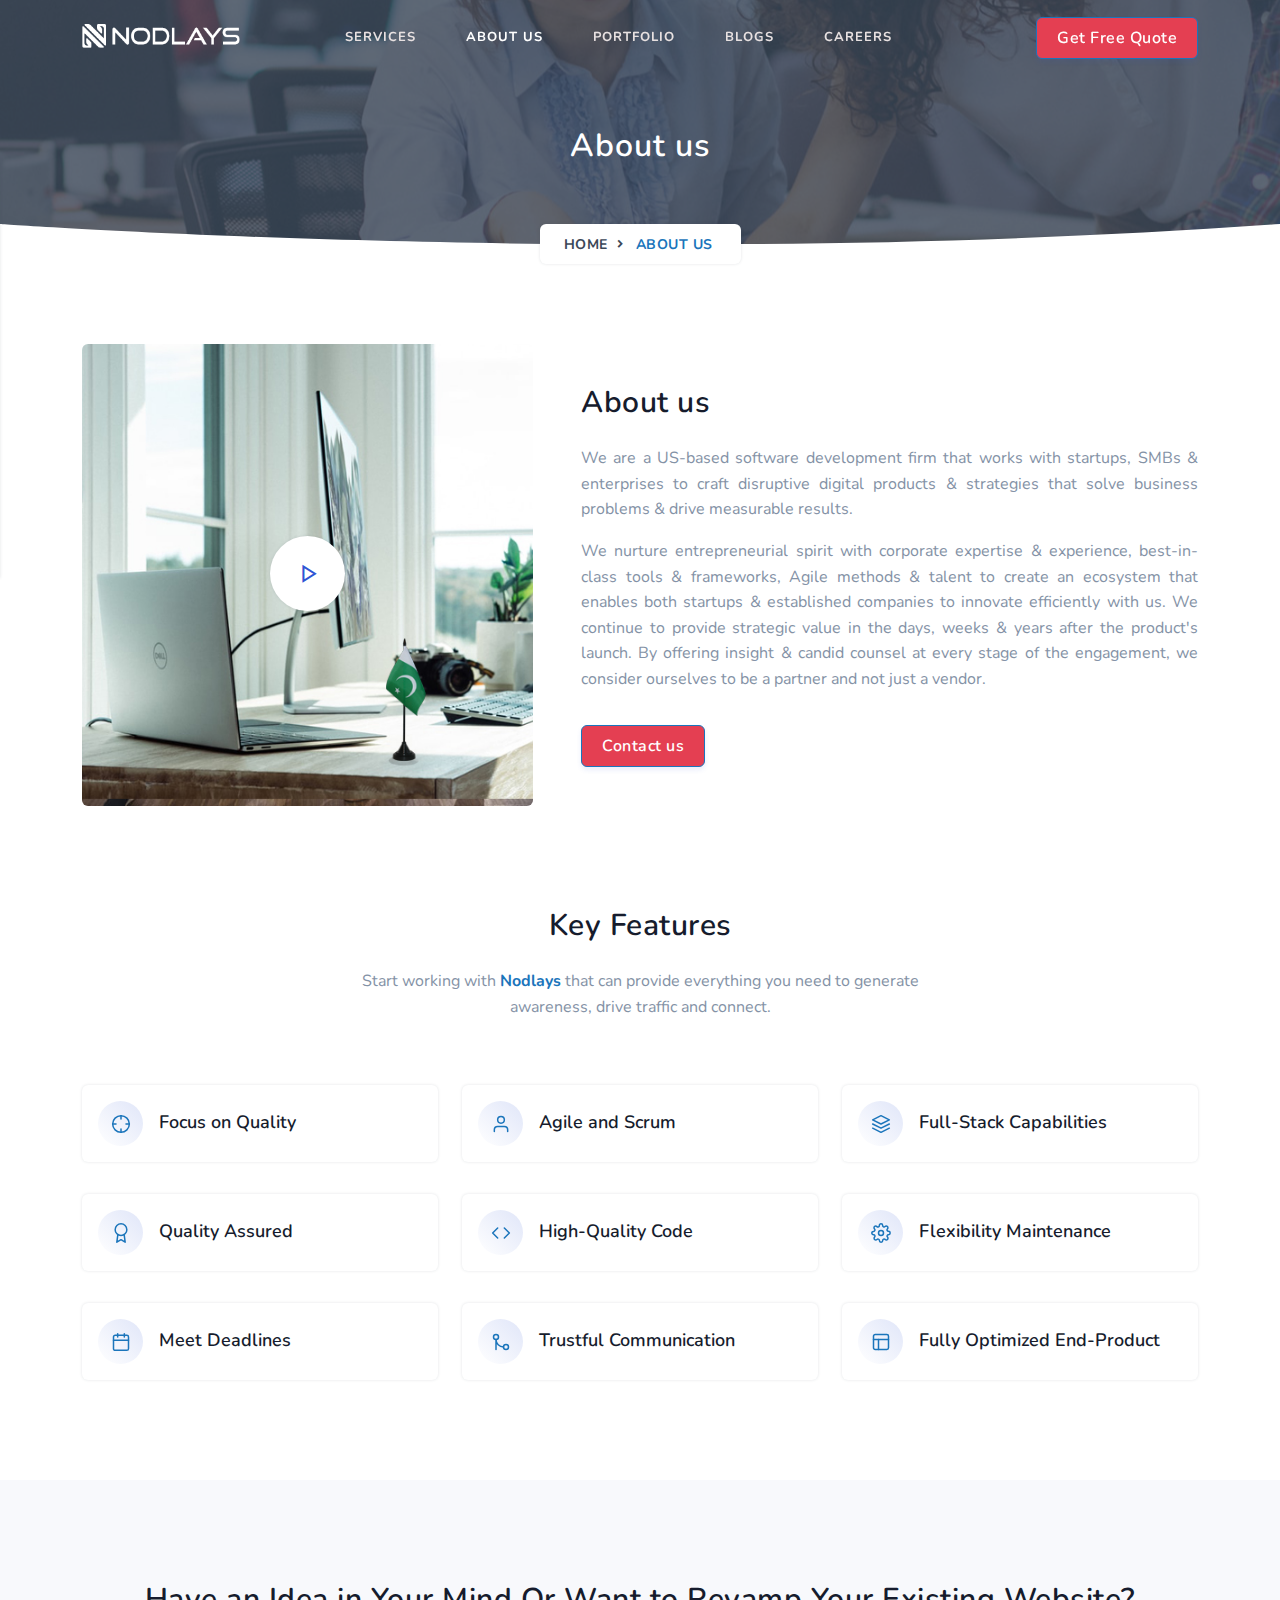
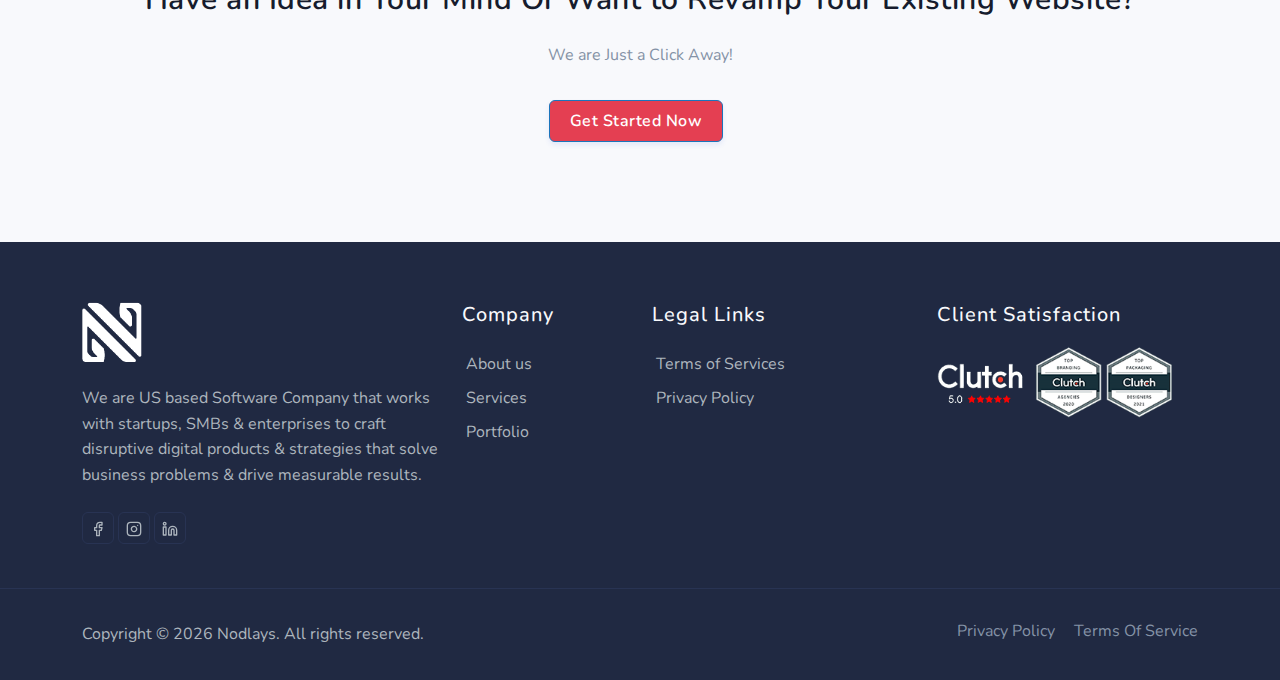
==== About.html @ c0940d89 "devwiz 2.0" ====
<!DOCTYPE html>
<html lang="en">


<!-- Mirrored from nodlays.com/About by HTTrack Website Copier/3.x [XR&CO'2014], Sun, 26 Nov 2023 06:14:41 GMT -->
<!-- Added by HTTrack --><meta http-equiv="content-type" content="text/html;charset=utf-8" /><!-- /Added by HTTrack -->
<head>
    <meta charset="utf-8" />
    <title>Company - Nodlays</title>
    <meta name="viewport" content="width=device-width, initial-scale=1.0">
    <meta name="author" content="Nodlays" />
    <meta name="email" content="info@nodlays.com" />
    <meta name="website" content="www.nodlays.com" />
    <meta name="Version" content="v3.8.0" />
    
    <meta name="description" content="We are a UK based software development firm that works with startups, SMBs & enterprises to craft disruptive digital products & strategies that solve business problems & drive measurable results." />
    <meta name="keywords" content="UK software company, custom development, top 10 software companies in london, top software companies in world, london software companies, nodlays uk company, enterprise software companies"/>

    <!-- LottieFiles Script -->
    <script src="../unpkg.com/%40lottiefiles/lottie-player%402.0.2/dist/lottie-player.js"></script>
    <script src="../cdnjs.cloudflare.com/ajax/libs/lottie-web/5.9.1/lottie.min.js"></script>


    <!-- Recaptcha -->
    

    <!-- favicon -->
    <link rel="shortcut icon" href="Content/Assets/images/favicon.png">
    <!-- Bootstrap -->
    <link href="Content/Assets/css/bootstrap.min.css" rel="stylesheet" type="text/css" />
    <!-- tobii css -->
    <link href="Content/Assets/css/tobii.min.css" rel="stylesheet" type="text/css" />
    <!-- Icons -->
    <link href="Content/Assets/css/materialdesignicons.min.css" rel="stylesheet" type="text/css" />
    <link rel="stylesheet" href="../pro.fontawesome.com/releases/v5.10.0/css/all.css" integrity="sha384-AYmEC3Yw5cVb3ZcuHtOA93w35dYTsvhLPVnYs9eStHfGJvOvKxVfELGroGkvsg+p" crossorigin="anonymous" />
    <link rel="stylesheet" href="../unicons.iconscout.com/release/v3.0.6/css/line.css">
    <!-- Slider -->
    <link rel="stylesheet" href="Content/Assets/css/tiny-slider.css" />
    <!-- Main Css -->
    <link href="Content/Assets/css/style.css" rel="stylesheet" type="text/css" id="theme-opt" />
    <link href="Content/Assets/css/colors/default.css" rel="stylesheet" id="color-opt">


</head>


<body>

    <input type="hidden" id="viewbagMessage">
    <input type="hidden" id="viewbagColor">

    <!-- Loader -->
    <!-- <div id="preloader">
        <div id="status">
            <div class="spinner">
                <div class="double-bounce1"></div>
                <div class="double-bounce2"></div>
            </div>
        </div>
    </div> -->
    <!-- Loader -->
    <!-- Navbar Start -->
    <header id="topnav" class="defaultscroll sticky">
        <style>
            #topnav .navigation-menu.nav-light > li > a {
                color: #e8e1e1;
            }

            @media (max-width: 768px) {
                #topnav .navigation-menu.nav-light > li > a {
                    color: #000000;
                }
            }

            .bg-overlay {
                background-color: #3c4858d1;
            }
        </style>
        <div class="container">
            <!-- Logo container-->
            <a class="logo" href="index.html">
                <span class="logo-light-mode">
                    <img src="Content/Assets/images/logo-dark.png" class="l-dark" height="24" alt="">
                    <img src="Content/Assets/images/logo-light.png" class="l-light" height="24" alt="">
                </span>
                <img src="Content/Assets/images/logo-light.png" height="24" class="logo-dark-mode" alt="">
            </a>

            <div class="menu-extras">
                <div class="menu-item">
                    <!-- Mobile menu toggle-->
                    <a class="navbar-toggle" id="isToggle" onclick="toggleMenu()">
                        <div class="lines">
                            <span></span>
                            <span></span>
                            <span></span>
                        </div>
                    </a>
                    <!-- End mobile menu toggle-->
                </div>
            </div>

            <!--Login button Start-->
            <ul class="buy-button list-inline mb-0">
                <li class="list-inline-item mb-0">
                    <div class="dropdown  contact-btn" style="display:none;">
                        <button type="button" class="btn btn-link text-decoration-none dropdown-toggle p-0 pe-2" data-bs-toggle="dropdown" aria-haspopup="true" aria-expanded="false">
                            <i class="uil uil-search text-muted"></i>
                        </button>
                        <div class="dropdown-menu dd-menu dropdown-menu-end bg-white shadow rounded border-0 mt-3 py-0" style="width: 300px;">
                            <form>
                                <input type="text" id="text" name="name" class="form-control border bg-white" placeholder="Search...">
                            </form>
                        </div>
                    </div>
                </li>

                <li class="list-inline-item mb-0">
                    <a href="Contact.html" data-bs-toggle="offcanvas" data-bs-target="#offcanvasRight" aria-controls="offcanvasRight">
                        <button class="btn btn-primary border-light contact-btn" type="submit">Get Free Quote</button>
                    </a>
                </li>

            </ul>
            <style>
                .navigation-menu .nav-link::after {
                    position: absolute;
                    bottom: 20px;
                    left: 0;
                    right: 0;
                    margin: auto;
                    background-color: #e8e1e1;
                    color: transparent;
                    width: 0%;
                    content: '.';
                    height: 3px;
                    transition: all 0.5s;
                }

                .navigation-menu .nav-link:hover::after {
                    width: 100%;
                }
            </style>
            <div id="navigation">
                <!-- Navigation Menu-->
                <ul class="navigation-menu nav-light">
                    
                    <li><a href="Services.html" class="sub-menu-item nav-link">Services</a></li>
                    <li><a href="About.html" class="sub-menu-item nav-link">About us</a></li>
                    <li><a href="Portfolio.html" class="sub-menu-item nav-link">Portfolio</a></li>
                    <li><a href="Blog.html" class="sub-menu-item nav-link">Blogs</a></li>
                    <li><a href="Careers.html" class="sub-menu-item nav-link">Careers</a></li>


                   
                    <li>
                        
                    </li>
                    <!-- <li><a href="contact-us.html" class="sub-menu-item">Contact us</a></li> -->
                </ul><!--end navigation menu-->
            </div><!--end navigation-->
        </div><!--end container-->
    </header><!--end header-->
    <!-- Navbar End -->




    


<!-- Hero Start -->
<section class="bg-half-170 bg-light d-table w-100" style="background: url('Content/Assets/images/2.jpg') center center;">
    <div class="bg-overlay"></div>
    <div class="container">
        <div class="row mt-5 justify-content-center">
            <div class="col-lg-12 text-center">
                <div class="pages-heading">
                    <h4 class="title text-white title-dark mb-0"> About us </h4>
                </div>
            </div>  <!--end col-->
        </div><!--end row-->

        <div class="position-breadcrumb">
            <nav aria-label="breadcrumb" class="d-inline-block">
                <ul class="breadcrumb bg-white rounded shadow mb-0 px-4 py-2">
                    <li class="breadcrumb-item"><a href="index.html">Home</a></li>
                    <li class="breadcrumb-item active" aria-current="page">About Us</li>
                </ul>
            </nav>
        </div>
    </div> <!--end container-->
</section><!--end section-->
<!-- Hero End -->
<!-- Shape Start -->
<div class="position-relative">
    <div class="shape overflow-hidden text-white">
        <svg viewBox="0 0 2880 48" fill="none" xmlns="http://www.w3.org/2000/svg">
            <path d="M0 48H1437.5H2880V0H2160C1442.5 52 720 0 720 0H0V48Z" fill="currentColor"></path>
        </svg>
    </div>
</div>
<!--Shape End-->
<!-- About Start -->
<section class="section">
    <div class="container">
        <div class="row align-items-center">
            <div class="col-lg-5 col-md-5 mt-4 pt-2 mt-sm-0 pt-sm-0">
                <div class="position-relative">
                    <img src="Content/Assets/images/company/about.jpg" class="rounded img-fluid mx-auto d-block" alt="">
                    <div class="play-icon">
                        <a href="#!" data-type="youtube" data-id="OBoQzqAefAg" class="play-btn lightbox">
                            <i class="mdi mdi-play text-primary rounded-circle bg-white shadow"></i>
                        </a>
                    </div>
                </div>
            </div><!--end col-->

            <div class="col-lg-7 col-md-7 mt-4 pt-2 mt-sm-0 pt-sm-0">
                <div class="section-title ms-lg-4">
                    <h4 class="title mb-4">About us</h4>
                    <p class="text-muted" style="text-align: justify;">We are a US-based software development firm that works with startups, SMBs & enterprises to craft disruptive digital products & strategies that solve business problems & drive measurable results.</p>
                    <p class="text-muted" style="text-align: justify;">We nurture entrepreneurial spirit with corporate expertise & experience, best-in-class tools & frameworks, Agile methods & talent to create an ecosystem that enables both startups & established companies to innovate efficiently with us. We continue to provide strategic value in the days, weeks & years after the product's launch. By offering insight & candid counsel at every stage of the engagement, we consider ourselves to be a partner and not just a vendor.</p>
                    <a href="Contact.html" class="btn btn-primary mt-3">Contact us <i class="uil uil-angle-right-b"></i></a>
                </div>
            </div><!--end col-->
        </div><!--end row-->
    </div><!--end container-->

    <div class="container mt-100 mt-60">
        <div class="row justify-content-center">
            <div class="col-12 text-center">
                <div class="section-title mb-4 pb-2">
                    <h4 class="title mb-4">Key Features</h4>
                    <p class="text-muted para-desc mx-auto mb-0">Start working with <span class="text-primary fw-bold">Nodlays</span> that can provide everything you need to generate awareness, drive traffic and connect.</p>
                </div>
            </div><!--end col-->
        </div><!--end row-->

        <div class="row">
            <div class="col-lg-4 col-md-6 mt-4 pt-2">
                <div class="d-flex key-feature align-items-center p-3 rounded shadow">
                    <div class="icon text-center rounded-circle me-3">
                        <i data-feather="crosshair" class="fea icon-ex-md text-primary"></i>
                    </div>
                    <div class="flex-1">
                        <h4 class="title mb-0">Focus on Quality</h4>
                    </div>
                </div>
            </div><!--end col-->

            <div class="col-lg-4 col-md-6 mt-4 pt-2">
                <div class="d-flex key-feature align-items-center p-3 rounded shadow">
                    <div class="icon text-center rounded-circle me-3">
                        <i data-feather="user" class="fea icon-ex-md text-primary"></i>
                    </div>
                    <div class="flex-1">
                        <h4 class="title mb-0">Agile and Scrum</h4>
                    </div>
                </div>
            </div><!--end col-->

            <div class="col-lg-4 col-md-6 mt-4 pt-2">
                <div class="d-flex key-feature align-items-center p-3 rounded shadow">
                    <div class="icon text-center rounded-circle me-3">
                        <i data-feather="layers" class="fea icon-ex-md text-primary"></i>
                    </div>
                    <div class="flex-1">
                        <h4 class="title mb-0">Full-Stack Capabilities</h4>
                    </div>
                </div>
            </div><!--end col-->

            <div class="col-lg-4 col-md-6 mt-4 pt-2">
                <div class="d-flex key-feature align-items-center p-3 rounded shadow">
                    <div class="icon text-center rounded-circle me-3">
                        <i data-feather="award" class="fea icon-ex-md text-primary"></i>
                    </div>
                    <div class="flex-1">
                        <h4 class="title mb-0">Quality Assured</h4>
                    </div>
                </div>
            </div><!--end col-->

            <div class="col-lg-4 col-md-6 mt-4 pt-2">
                <div class="d-flex key-feature align-items-center p-3 rounded shadow">
                    <div class="icon text-center rounded-circle me-3">
                        <i data-feather="code" class="fea icon-ex-md text-primary"></i>
                    </div>
                    <div class="flex-1">
                        <h4 class="title mb-0">High-Quality Code</h4>
                    </div>
                </div>
            </div><!--end col-->

            <div class="col-lg-4 col-md-6 mt-4 pt-2">
                <div class="d-flex key-feature align-items-center p-3 rounded shadow">
                    <div class="icon text-center rounded-circle me-3">
                        <i data-feather="settings" class="fea icon-ex-md text-primary"></i>
                    </div>
                    <div class="flex-1">
                        <h4 class="title mb-0">Flexibility Maintenance</h4>
                    </div>
                </div>
            </div><!--end col-->

            <div class="col-lg-4 col-md-6 mt-4 pt-2">
                <div class="d-flex key-feature align-items-center p-3 rounded shadow">
                    <div class="icon text-center rounded-circle me-3">
                        <i data-feather="calendar" class="fea icon-ex-md text-primary"></i>
                    </div>
                    <div class="flex-1">
                        <h4 class="title mb-0">Meet Deadlines</h4>
                    </div>
                </div>
            </div><!--end col-->

            <div class="col-lg-4 col-md-6 mt-4 pt-2">
                <div class="d-flex key-feature align-items-center p-3 rounded shadow">
                    <div class="icon text-center rounded-circle me-3">
                        <i data-feather="git-merge" class="fea icon-ex-md text-primary"></i>
                    </div>
                    <div class="flex-1">
                        <h4 class="title mb-0">Trustful Communication</h4>
                    </div>
                </div>
            </div><!--end col-->

            <div class="col-lg-4 col-md-6 mt-4 pt-2">
                <div class="d-flex key-feature align-items-center p-3 rounded shadow">
                    <div class="icon text-center rounded-circle me-3">
                        <i data-feather="layout" class="fea icon-ex-md text-primary"></i>
                    </div>
                    <div class="flex-1">
                        <h4 class="title mb-0">Fully Optimized End-Product</h4>
                    </div>
                </div>
            </div><!--end col-->

        </div><!--end row-->
    </div><!--end container-->
</section><!--end section-->
<!-- About End -->
<!-- Team Start -->
<section class="section bg-light">
    <!--<div class="container">
        <div class="row">
            <div class="col-12 text-center">
                <div class="section-title mb-4 pb-2">
                    <h4 class="title mb-4">Our Greatest Minds</h4>
                    <p class="text-muted para-desc mx-auto mb-0">Start working with <span class="text-primary fw-bold">Landrick</span> that can provide everything you need to generate awareness, drive traffic, connect.</p>
                </div>
            </div>-->
    <!--end col-->
    <!--</div>--><!--end row-->
    <!--<div class="row">
        <div class="col-lg-3 col-md-6 mt-4 pt-2">
            <div class="card team text-center bg-transparent border-0">
                <div class="card-body p-0">
                    <div class="position-relative">
                        <img src="~/Content/Assets/images/client/01.jpg" class="img-fluid avatar avatar-ex-large rounded-circle" alt="">
                        <ul class="list-unstyled social-icon team-icon mb-0 mt-4">
                            <li class="list-inline-item"><a href="javascript:void(0)" class="rounded"><i data-feather="facebook" class="fea icon-sm fea-social"></i></a></li>
                            <li class="list-inline-item"><a href="javascript:void(0)" class="rounded"><i data-feather="instagram" class="fea icon-sm fea-social"></i></a></li>
                            <li class="list-inline-item"><a href="javascript:void(0)" class="rounded"><i data-feather="twitter" class="fea icon-sm fea-social"></i></a></li>
                            <li class="list-inline-item"><a href="javascript:void(0)" class="rounded"><i data-feather="linkedin" class="fea icon-sm fea-social"></i></a></li>
                        </ul>-->
    <!--end icon-->
    <!--</div>
                <div class="content pt-3 pb-3">
                    <h5 class="mb-0"><a href="javascript:void(0)" class="name text-dark">Ronny Jofra</a></h5>
                    <small class="designation text-muted">C.E.O</small>
                </div>
            </div>
        </div>
    </div>-->
    <!--end col-->
    <!--<div class="col-lg-3 col-md-6 mt-4 pt-2">
        <div class="card team text-center bg-transparent border-0">
            <div class="card-body p-0">
                <div class="position-relative">
                    <img src="~/Content/Assets/images/client/04.jpg" class="img-fluid avatar avatar-ex-large rounded-circle" alt="">
                    <ul class="list-unstyled social-icon team-icon mb-0 mt-4">
                        <li class="list-inline-item"><a href="javascript:void(0)" class="rounded"><i data-feather="facebook" class="fea icon-sm fea-social"></i></a></li>
                        <li class="list-inline-item"><a href="javascript:void(0)" class="rounded"><i data-feather="instagram" class="fea icon-sm fea-social"></i></a></li>
                        <li class="list-inline-item"><a href="javascript:void(0)" class="rounded"><i data-feather="twitter" class="fea icon-sm fea-social"></i></a></li>
                        <li class="list-inline-item"><a href="javascript:void(0)" class="rounded"><i data-feather="linkedin" class="fea icon-sm fea-social"></i></a></li>
                    </ul>-->
    <!--end icon-->
    <!--</div>
                <div class="content pt-3 pb-3">
                    <h5 class="mb-0"><a href="javascript:void(0)" class="name text-dark">Micheal Carlo</a></h5>
                    <small class="designation text-muted">Director</small>
                </div>
            </div>
        </div>
    </div>-->
    <!--end col-->
    <!--<div class="col-lg-3 col-md-6 mt-4 pt-2">
        <div class="card team text-center bg-transparent border-0">
            <div class="card-body p-0">
                <div class="position-relative">
                    <img src="~/Content/Assets/images/client/02.jpg" class="img-fluid avatar avatar-ex-large rounded-circle" alt="">
                    <ul class="list-unstyled social-icon team-icon mb-0 mt-4">
                        <li class="list-inline-item"><a href="javascript:void(0)" class="rounded"><i data-feather="facebook" class="fea icon-sm fea-social"></i></a></li>
                        <li class="list-inline-item"><a href="javascript:void(0)" class="rounded"><i data-feather="instagram" class="fea icon-sm fea-social"></i></a></li>
                        <li class="list-inline-item"><a href="javascript:void(0)" class="rounded"><i data-feather="twitter" class="fea icon-sm fea-social"></i></a></li>
                        <li class="list-inline-item"><a href="javascript:void(0)" class="rounded"><i data-feather="linkedin" class="fea icon-sm fea-social"></i></a></li>
                    </ul>-->
    <!--end icon-->
    <!--</div>
                <div class="content pt-3 pb-3">
                    <h5 class="mb-0"><a href="javascript:void(0)" class="name text-dark">Aliana Rosy</a></h5>
                    <small class="designation text-muted">Manager</small>
                </div>
            </div>
        </div>
    </div>-->
    <!--end col-->
    <!--<div class="col-lg-3 col-md-6 mt-4 pt-2">
        <div class="card team text-center bg-transparent border-0">
            <div class="card-body p-0">
                <div class="position-relative">
                    <img src="~/Content/Assets/images/client/03.jpg" class="img-fluid avatar avatar-ex-large rounded-circle" alt="">
                    <ul class="list-unstyled social-icon team-icon mb-0 mt-4">
                        <li class="list-inline-item"><a href="javascript:void(0)" class="rounded"><i data-feather="facebook" class="fea icon-sm fea-social"></i></a></li>
                        <li class="list-inline-item"><a href="javascript:void(0)" class="rounded"><i data-feather="instagram" class="fea icon-sm fea-social"></i></a></li>
                        <li class="list-inline-item"><a href="javascript:void(0)" class="rounded"><i data-feather="twitter" class="fea icon-sm fea-social"></i></a></li>
                        <li class="list-inline-item"><a href="javascript:void(0)" class="rounded"><i data-feather="linkedin" class="fea icon-sm fea-social"></i></a></li>
                    </ul>-->
    <!--end icon-->
    <!--</div>
                <div class="content pt-3 pb-3">
                    <h5 class="mb-0"><a href="javascript:void(0)" class="name text-dark">Sofia Razaq</a></h5>
                    <small class="designation text-muted">Developer</small>
                </div>
            </div>
        </div>
    </div>-->
    <!--end col-->
    <!--</div>--><!--end row-->
    <!--</div>--><!--end container-->

    <div class="container">
        <div class="row justify-content-center">
            <div class="col-12 text-center">
                <div class="section-title">
                    <h4 class="title mb-4">Have an Idea in Your Mind Or Want to Revamp Your Existing Website?</h4>
                    <p class="text-muted para-desc mx-auto">We are Just a Click Away!</p>

                    <div class="mt-4">
                        <a href="Contact.html" class="btn btn-primary mt-2 me-2">Get Started Now</a>
                    </div>
                </div>
            </div><!--end col-->
        </div><!--end row-->
    </div><!--end container-->
</section><!--end section-->
<!-- Team End -->

    <!-- Footer Start -->
    <footer class="footer">
        <div class="container">
            <div class="row">
                <div class="col-12">
                    <div class="footer-pb-0" style="padding-top:60px;">
                        <div class="row">
                            <div class="col-lg-4 col-12 mb-0 mb-md-4 pb-0 pb-md-2">
                                <a href="#" class="logo-footer">
                                    <img src="Content/Assets/images/Logo.png" height="60" alt="">
                                </a>
                                <p class="mt-4">We are US based Software Company that works with startups, SMBs & enterprises to craft disruptive digital products & strategies that solve business problems & drive measurable results.</p>
                                <ul class="list-unstyled social-icon foot-social-icon mb-0 mt-4">
                                    <li class="list-inline-item"><a href="https://www.facebook.com/nodlays" class="rounded" target="_blank"><i data-feather="facebook" class="fea icon-sm fea-social"></i></a></li>
                                    <li class="list-inline-item"><a href="https://www.instagram.com/nodlays/" class="rounded" target="_blank"><i data-feather="instagram" class="fea icon-sm fea-social"></i></a></li>
                                    <li class="list-inline-item"><a href="https://www.linkedin.com/company/19082310" class="rounded" target="_blank"><i data-feather="linkedin" class="fea icon-sm fea-social"></i></a></li>
                                </ul><!--end icon-->
                            </div><!--end col-->

                            <div class="col-lg-2 col-md-4 col-12 mt-4 mt-sm-0 pt-2 pt-sm-0">
                                <h5 class="footer-head">Company</h5>
                                <ul class="list-unstyled footer-list mt-4">
                                    <li><a href="About.html" class="text-foot"><i class="uil uil-angle-right-b me-1"></i> About us</a></li>
                                    <li><a href="Services.html" class="text-foot"><i class="uil uil-angle-right-b me-1"></i> Services</a></li>
                                    <li><a href="Portfolio.html" class="text-foot"><i class="uil uil-angle-right-b me-1"></i> Portfolio</a></li>
                                    <li></li>
                                    <li></li>
                                </ul>
                            </div><!--end col-->

                            <div class="col-lg-3 col-md-4 col-12 mt-4 mt-sm-0 pt-2 pt-sm-0">
                                <h5 class="footer-head">Legal Links</h5>
                                <ul class="list-unstyled footer-list mt-4">
                                    <li><a href="Terms.html" class="text-foot"><i class="uil uil-angle-right-b me-1"></i> Terms of Services</a></li>
                                    <li><a href="Privacy.html" class="text-foot"><i class="uil uil-angle-right-b me-1"></i> Privacy Policy</a></li>
                                </ul>
                            </div><!--end col-->

                            <div class="col-lg-3 col-md-4 col-12 mt-4 mt-sm-0 pt-2 pt-sm-0">
                                <h5 class="footer-head">Client Satisfaction</h5>
                                <!-- <p class="mt-4">Sign up and receive the latest tips via email.</p>
                                <form>
                                    <div class="row">
                                        <div class="col-lg-12">
                                            <div class="foot-subscribe mb-3">
                                                <label class="form-label">Write your email <span class="text-danger">*</span></label>
                                                <div class="form-icon position-relative">
                                                    <i data-feather="mail" class="fea icon-sm icons"></i>
                                                    <input type="email" name="email" id="emailsubscribe" class="form-control ps-5 rounded" placeholder="Your email : " required>
                                                </div>
                                            </div>
                                        </div>
                                        <div class="col-lg-12">
                                            <div class="d-grid">
                                                <input type="submit" id="submitsubscribe" name="send" class="btn btn-soft-primary" value="Subscribe">
                                            </div>
                                        </div>
                                    </div>
                                </form> -->
                                <img class="image-fluid" src="Content/Assets/images/footer/clutch.png" width="250px">
                            </div><!--end col-->
                        </div><!--end row-->
                    </div>
                </div><!--end col-->
            </div><!--end row-->
        </div><!--end container-->

        <div class="footer-py-30 footer-bar">
            <div class="container text-center">
                <div class="row align-items-center">
                    <div class="col-sm-6">
                        <div class="text-sm-start">
                            <p class="mb-0">
                                Copyright &#169;
                                <script>document.write(new Date().getFullYear())</script> Nodlays. All rights reserved.
                            </p>
                        </div>
                    </div><!--end col-->

                    <div class="col-sm-6 mt-4 mt-sm-0 pt-2 pt-sm-0">
                        <ul class="list-unstyled text-sm-end mb-0">
                            <li class="list-inline-item" style="margin-right: 15px;"><a href="Privacy.html"><p class="mb-0 text-muted">Privacy Policy</p></a></li>
                            <li class="list-inline-item"><a href="Terms.html"><p class="mb-0 text-muted">Terms Of Service</p></a></li>
                            <!-- <li class="list-inline-item"><a href="javascript:void(0)"><img src="images/payments/discover.png" class="avatar avatar-ex-sm" title="Discover" alt=""></a></li> -->
                        </ul>
                    </div><!--end col-->
                </div><!--end row-->
            </div><!--end container-->
        </div>
    </footer><!--end footer-->
    <!-- Footer End -->
    <!-- Offcanvas Start -->
    <div class="offcanvas offcanvas-end bg-white shadow" tabindex="-1" id="offcanvasRight" aria-labelledby="offcanvasRightLabel">
        <div class="offcanvas-header p-4 border-bottom">
            <h5 id="offcanvasRightLabel" class="mb-0">
                <img src="Content/Assets/images/logo-dark.png" height="24" class="light-version" alt="">
                <img src="Content/Assets/images/logo-light.png" height="24" class="dark-version" alt="">
            </h5>
            <button type="button" class="btn-close d-flex align-items-center text-dark" data-bs-dismiss="offcanvas" aria-label="Close"><i class="uil uil-times fs-4"></i></button>
        </div>
        <style>
            @media (max-width: 768px) {
                .contact-btn {
                    display: none;
                }
            }
        </style>
        <div class="offcanvas-body p-4">
            <div class="row">
                <div class="col-12">
                    <img src="Content/Assets/images/contact.svg" class="img-fluid d-block mx-auto" style="max-width: 256px;" alt="">
                    <div class="card border-0 mt-5" style="z-index: 1">
                        <div class="card-body p-0">
                            <form method="post" name="myForm"  action="http://nodlays.com/Home/SubmitForm">
                                <p id="error-msg" class="mb-0"></p>
                                <div id="simple-msg"></div>
                                <div class="row">
                                    <div class="col-md-6">
                                        <div class="mb-3">
                                            <label class="form-label">Your Name <span class="text-danger">*</span></label>
                                            <div class="form-icon position-relative">
                                                <i data-feather="user" class="fea icon-sm icons"></i>
                                                <input name="Name" id="name" type="text" class="form-control ps-5" placeholder="Name :">
                                            </div>
                                        </div>
                                    </div>

                                    <div class="col-md-6">
                                        <div class="mb-3">
                                            <label class="form-label">Your Email <span class="text-danger">*</span></label>
                                            <div class="form-icon position-relative">
                                                <i data-feather="mail" class="fea icon-sm icons"></i>
                                                <input name="Email" id="email" type="email" class="form-control ps-5" placeholder="Email :">
                                            </div>
                                        </div>
                                    </div><!--end col-->

                                    <div class="col-12">
                                        <div class="mb-3">
                                            <label class="form-label">Subject</label>
                                            <div class="form-icon position-relative">
                                                <i data-feather="book" class="fea icon-sm icons"></i>
                                                <input name="Subjact" id="subject" class="form-control ps-5" placeholder="subject :">
                                            </div>
                                        </div>
                                    </div><!--end col-->

                                    <div class="col-12">
                                        <div class="mb-3">
                                            <label class="form-label">Comments <span class="text-danger">*</span></label>
                                            <div class="form-icon position-relative">
                                                <i data-feather="message-circle" class="fea icon-sm icons clearfix"></i>
                                                <textarea name="Message" id="comments" rows="4" class="form-control ps-5" placeholder="Message :"></textarea>
                                            </div>
                                        </div>
                                    </div>
                                </div>
                                <div class="row">
                                    <div class="col-12">
                                        <div class="d-grid">
                                            <button type="submit" id="submit" name="send" class="btn btn-primary">Send Message</button>
                                        </div>
                                    </div><!--end col-->
                                </div><!--end row-->
                            </form>
                        </div>
                    </div>
                </div><!--end col-->
            </div><!--end row-->
        </div>

        <div class="offcanvas-footer p-4 border-top text-center">
            <ul class="list-unstyled social-icon social mb-0">
                <li class="list-inline-item mb-0"><a href="https://www.facebook.com/nodlays" target="_blank" class="rounded"><i class="uil uil-facebook-f align-middle" title="facebook"></i></a></li>
                <li class="list-inline-item mb-0"><a href="https://www.instagram.com/nodlays/" target="_blank" class="rounded"><i class="uil uil-instagram align-middle" title="instagram"></i></a></li>
                <li class="list-inline-item mb-0"><a href="https://www.linkedin.com/company/19082310/" target="_blank" class="rounded"><i class="uil uil-linkedin align-middle" title="linkedin"></i></a></li>
                <li class="list-inline-item mb-0"><a href="mailto:info@nodlays.com" class="rounded"><i class="uil uil-envelope align-middle" title="email"></i></a></li>
                <li class="list-inline-item mb-0"><a href="tel:(042)35136205" class="rounded"><i class="uil uil-phone align-middle" title="phone"></i></a></li>
                <li class="list-inline-item mb-0"><a href="index.html" target="_blank" class="rounded"><i class="uil uil-globe align-middle" title="website"></i></a></li>
            </ul><!--end icon-->
        </div>
    </div>
    <!-- Offcanvas End -->
    <!-- Cookies Start -->
    <!--Note: Cookies Js including in plugins.init.js (path like; js/plugins.init.js) and Cookies css including in _helper.scss (path like; scss/_helper.scss)-->
    <!-- Cookies End -->
    <!-- Back to top -->
    <a href="#" onclick="topFunction()" id="back-to-top" class="back-to-top fs-5"><i data-feather="arrow-up" class="fea icon-sm icons align-middle"></i></a>
    <!-- Back to top -->
    <!-- Style switcher -->
    <div id="style-switcher" class="bg-light border p-3 pt-2 pb-2" onclick="toggleSwitcher()">
        <div>
            <h6 class="title text-center">Select Your Color</h6>
            <ul class="pattern">
                <li class="list-inline-item">
                    <a class="color1" href="javascript: void(0);" onclick="setColor('default')"></a>
                </li>
                <li class="list-inline-item">
                    <a class="color2" href="javascript: void(0);" onclick="setColor('green')"></a>
                </li>
                <li class="list-inline-item">
                    <a class="color3" href="javascript: void(0);" onclick="setColor('purple')"></a>
                </li>
                <li class="list-inline-item">
                    <a class="color4" href="javascript: void(0);" onclick="setColor('red')"></a>
                </li>
                <li class="list-inline-item">
                    <a class="color5" href="javascript: void(0);" onclick="setColor('skyblue')"></a>
                </li>
                <li class="list-inline-item">
                    <a class="color6" href="javascript: void(0);" onclick="setColor('skobleoff')"></a>
                </li>
                <li class="list-inline-item">
                    <a class="color7" href="javascript: void(0);" onclick="setColor('cyan')"></a>
                </li>
                <li class="list-inline-item">
                    <a class="color8" href="javascript: void(0);" onclick="setColor('slateblue')"></a>
                </li>
                <li class="list-inline-item">
                    <a class="color9" href="javascript: void(0);" onclick="setColor('yellow')"></a>
                </li>
            </ul>

            <h6 class="title text-center pt-3 mb-0 border-top">Theme Option</h6>
            <ul class="text-center list-unstyled">
                <li class="d-grid"><a href="javascript:void(0)" class="btn btn-sm btn-block btn-primary rtl-version t-rtl-light mt-2" onclick="setTheme('style-rtl')">RTL</a></li>
                <li class="d-grid"><a href="javascript:void(0)" class="btn btn-sm btn-block btn-primary ltr-version t-ltr-light mt-2" onclick="setTheme('style')">LTR</a></li>
                <li class="d-grid"><a href="javascript:void(0)" class="btn btn-sm btn-block btn-primary dark-rtl-version t-rtl-dark mt-2" onclick="setTheme('style-dark-rtl')">RTL</a></li>
                <li class="d-grid"><a href="javascript:void(0)" class="btn btn-sm btn-block btn-primary dark-ltr-version t-ltr-dark mt-2" onclick="setTheme('style-dark')">LTR</a></li>
                <li class="d-grid"><a href="javascript:void(0)" class="btn btn-sm btn-block btn-dark dark-version t-dark mt-2" onclick="setTheme('style-dark')">Dark</a></li>
                <li class="d-grid"><a href="javascript:void(0)" class="btn btn-sm btn-block btn-dark light-version t-light mt-2" onclick="setTheme('style')">Light</a></li>
            </ul>

            <h6 class="title text-center pt-3 mb-0 border-top">Admin</h6>
            <ul class="text-center list-unstyled mb-0">
                <li><a href="javascript:void(0)" target="_blank" class="btn btn-sm btn-block btn-success mt-2">Admin Dashboard</a></li>
            </ul>
        </div>
        <!-- <div class="bottom">
            <a href="javascript: void(0);" class="settings bg-white title-bg-dark shadow d-block"><i class="mdi mdi-cog ms-1 mdi-24px position-absolute mdi-spin text-primary"></i></a>
        </div> -->
    </div>
    <!-- end Style switcher -->
    <!-- javascript -->
    <script src="Content/Assets/js/bootstrap.bundle.min.js"></script>
    <!-- SLIDER -->
    <script src="Content/Assets/js/tiny-slider.js"></script>
    <!-- tobii js -->
    <script src="Content/Assets/js/tobii.min.js"></script>
    <!-- Icons -->
    <script src="Content/Assets/js/feather.min.js"></script>
    <!-- Switcher -->
    <script src="Content/Assets/js/switcher.js"></script>
    <!-- Main Js -->
    <script src="Content/Assets/js/plugins.init.js"></script><!--Note: All init js like tiny slider, counter, countdown, maintenance, lightbox, gallery, swiper slider, aos animation etc.-->


    <script src="Content/Assets/js/app.js"></script>  <!--Note: All important javascript like page loader, menu, sticky menu, menu-toggler, one page menu etc. -->



    <script src="../www.google.com/recaptcha/api694d.js?render=6LfULQgfAAAAAAJj9Lz5DREf93kC0oSopuhewl4I"></script>  
    <script src="../code.jquery.com/jquery-3.6.0.min.js" integrity="sha256-/xUj+3OJU5yExlq6GSYGSHk7tPXikynS7ogEvDej/m4=" crossorigin="anonymous"></script>

    <script src='../www.google.com/recaptcha/api.js' type="text/javascript"></script>



    <script type="text/javascript" src="Content/Admin/assets/js/plugins/notifications/CustomePnotify.js"></script>



    <script>


    function hideButton(x) {
        x.style.display = 'none';
    }


    //function Used to hide automatically alert message after 4 seconds
    $("#alertMsg").fadeTo(4000, 500).slideUp(500, function () {
        $("#alertMsg").slideUp(600);
    });


    

    grecaptcha.ready(function () {
        grecaptcha.execute('6LfULQgfAAAAAAJj9Lz5DREf93kC0oSopuhewl4I', { action: 'contact_us' }).then(function (token) {
            $('#GoogleCaptchaToken').val(token);
        });
    });


    </script>

</body>

<!-- Mirrored from nodlays.com/About by HTTrack Website Copier/3.x [XR&CO'2014], Sun, 26 Nov 2023 06:14:42 GMT -->
</html>
---- Content/Assets/css/tobii.min.css ----
:root{--base-font-size:18px;--transition-duration:0.3s;--transition-timing-function:cubic-bezier(0.19,1,0.22,1);--zoom-icon-background:rgba(25,41,56,0.94);--zoom-icon-color:#fff;--lightbox-background:rgba(25,41,56,0.94);--lightbox-z-index:1337;--caption-background:hsla(0,0%,100%,0.94);--caption-color:#192938;--counter-background:transparent;--counter-color:#fff;--button-background:transparent;--button-color:#fff;--loader-color:#fff;--slide-max-height:85vh;--slide-max-width:85vw}.tobii-zoom{border:0;box-shadow:none;display:inline-block;position:relative;text-decoration:none}.tobii-zoom img{display:block}.tobii-zoom__icon{align-items:center;background-color:var(--zoom-icon-background);top:.44444em;color:var(--zoom-icon-color);display:flex;height:1.77778em;justify-content:center;line-height:1;position:absolute;right:.44444em;width:1.77778em}.tobii-zoom__icon svg{fill:none;height:1.33333em;pointer-events:none;stroke-linecap:round;stroke-linejoin:round;stroke-width:1.5;stroke:currentColor;width:1.33333em}.tobii-is-open{overflow-y:hidden}.tobii{background-color:var(--lightbox-background);bottom:0;box-sizing:border-box;contain:strict;font-size:var(--base-font-size);left:0;line-height:1.5;overflow:hidden;position:fixed;right:0;top:0;z-index:var(--lightbox-z-index)}.tobii[aria-hidden=true]{display:none}.tobii *,.tobii :after,.tobii :before{box-sizing:inherit}.tobii__slider{bottom:0;left:0;position:absolute;right:0;top:0;will-change:transform}.tobii__slider[aria-hidden=true]{display:none}@media screen and (prefers-reduced-motion:no-preference){.tobii__slider--animate:not(.tobii__slider--is-dragging){transition-duration:var(--transition-duration);transition-property:transform;transition-timing-function:var(--transition-timing-function)}}.tobii__slider--is-draggable [data-type]{cursor:grab}.tobii__slider--is-dragging [data-type]{cursor:grabbing}.tobii__slide{align-items:center;display:flex;height:100%;justify-content:center;width:100%}.tobii__slide:not(.tobii__slide--is-active){visibility:hidden}@media screen and (prefers-reduced-motion:no-preference){.tobii__slide:not(.tobii__slide--is-active){transition-duration:var(--transition-duration);transition-property:visibility;transition-timing-function:var(--transition-timing-function)}}.tobii__slide [data-type]{max-height:var(--slide-max-height);max-width:var(--slide-max-width);overflow:hidden;overflow-y:auto;overscroll-behavior:contain}.tobii__slide iframe,.tobii__slide video{display:block!important}.tobii__slide figure{margin:0;position:relative}.tobii__slide figure>img{display:block;height:auto;max-height:var(--slide-max-height);max-width:var(--slide-max-width);width:auto}.tobii__slide figure>figcaption{background-color:var(--caption-background);bottom:0;color:var(--caption-color);padding:.22222em .44444em;position:absolute;white-space:pre-wrap;width:100%}.tobii__slide [data-type=html] video{cursor:auto;max-height:var(--slide-max-height);max-width:var(--slide-max-width)}.tobii__slide [data-type=iframe]{-webkit-overflow-scrolling:touch;transform:translateZ(0)}.tobii__slide [data-type=iframe] iframe{height:var(--slide-max-height);width:var(--slide-max-width)}.tobii__btn{-webkit-appearance:none;appearance:none;background-color:var(--button-background);border:.05556em solid transparent;color:var(--button-color);cursor:pointer;font:inherit;line-height:1;margin:0;opacity:.5;padding:0;position:absolute;touch-action:manipulation;will-change:opacity;z-index:1}@media screen and (prefers-reduced-motion:no-preference){.tobii__btn{transition-duration:var(--transition-duration);transition-property:opacity,transform;transition-timing-function:var(--transition-timing-function);will-change:opacity,transform}}.tobii__btn svg{fill:none;height:3.33333em;pointer-events:none;stroke-linecap:round;stroke-linejoin:round;stroke-width:1;stroke:currentColor;width:3.33333em}.tobii__btn:active,.tobii__btn:focus,.tobii__btn:hover{opacity:1}.tobii__btn--next,.tobii__btn--previous{top:50%;transform:translateY(-50%)}.tobii__btn--previous{left:.88889em}.tobii__btn--next{right:.88889em}.tobii__btn--close{right:.88889em;top:.88889em}.tobii__btn:disabled,.tobii__btn[aria-hidden=true]{display:none}.tobii__counter{background-color:var(--counter-background);color:var(--counter-color);font-size:1.11111em;left:1em;line-height:1;position:absolute;top:2.22222em;z-index:1}.tobii__counter[aria-hidden=true]{display:none}.tobii__loader{display:inline-block;height:5.55556em;left:50%;position:absolute;top:50%;transform:translate(-50%,-50%);width:5.55556em}.tobii__loader:before{animation:spin 1s infinite;border-radius:100%;border:.22222em solid #949ba3;border-top:.22222em solid var(--loader-color);bottom:0;content:"";left:0;position:absolute;right:0;top:0;z-index:1}@keyframes spin{to{transform:rotate(1turn)}}
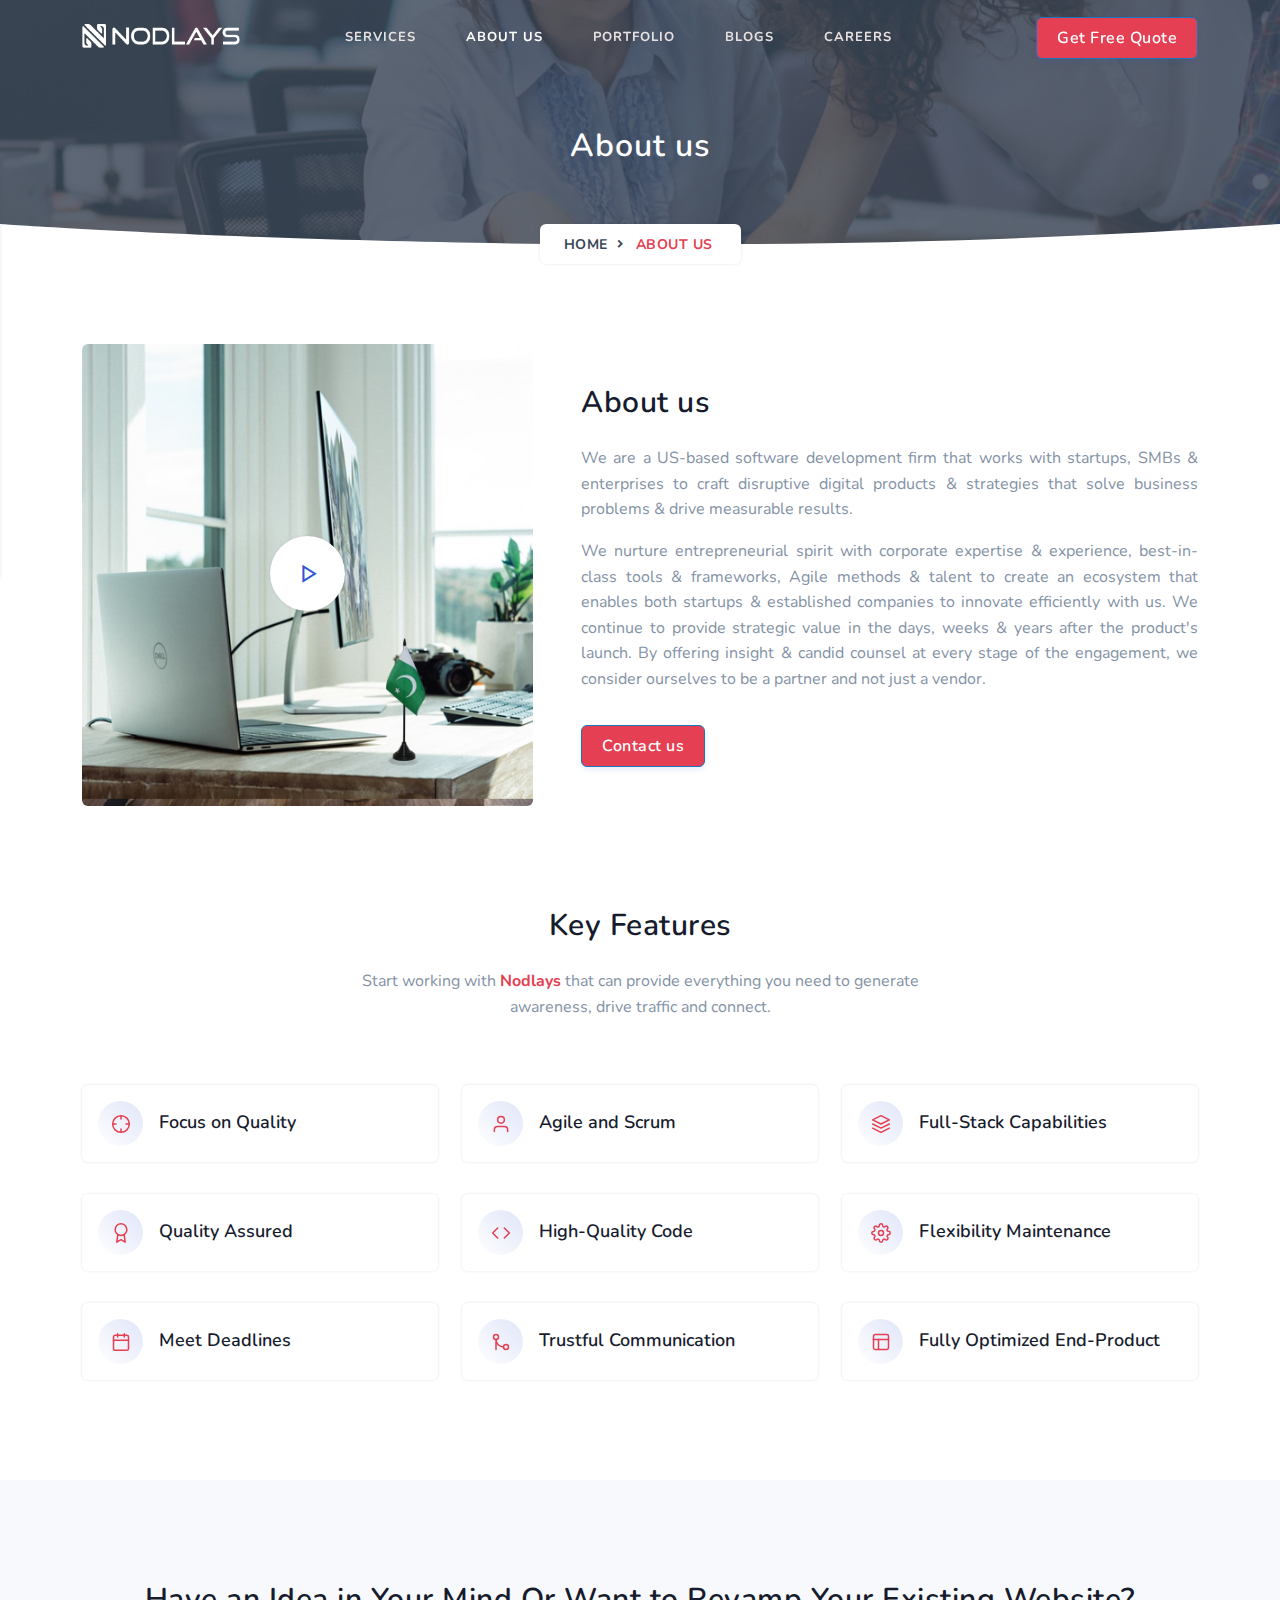
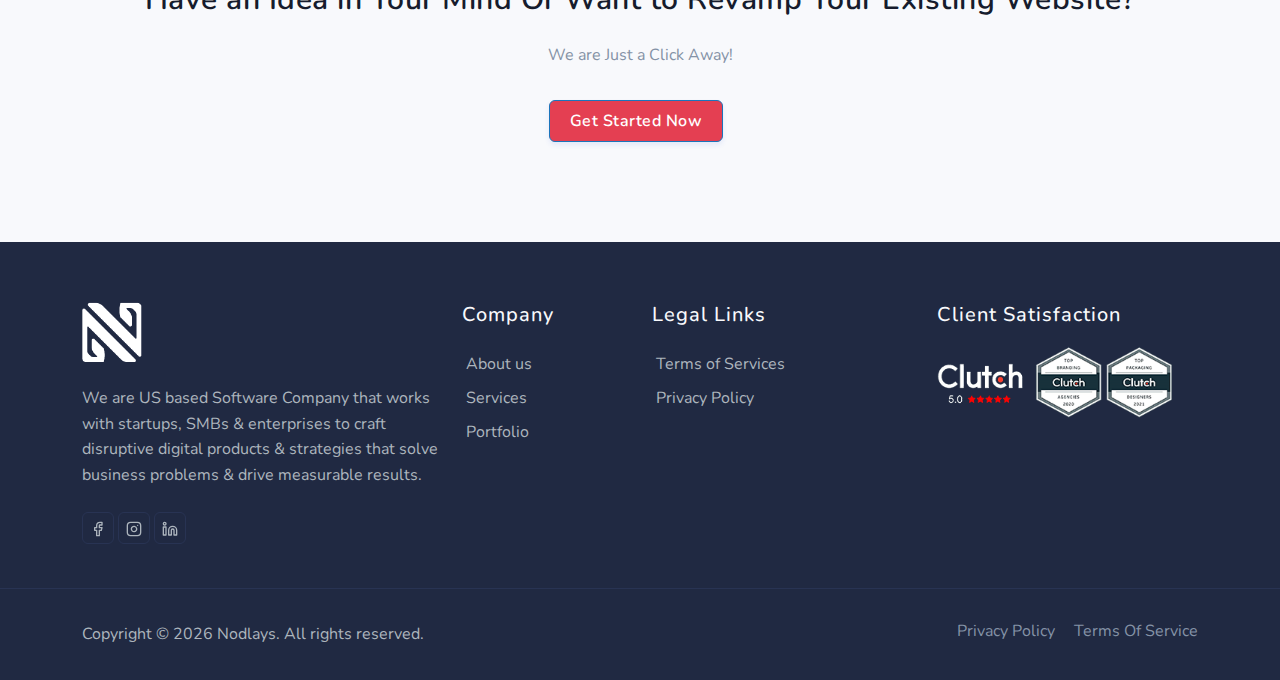
==== commit 9bc41437: "remove the recaptcha" ====
--- a/About.html
+++ b/About.html
@@ -730,30 +730,7 @@
 
 
 
-    <script>
-
-
-    function hideButton(x) {
-        x.style.display = 'none';
-    }
-
-
-    //function Used to hide automatically alert message after 4 seconds
-    $("#alertMsg").fadeTo(4000, 500).slideUp(500, function () {
-        $("#alertMsg").slideUp(600);
-    });
-
-
-    
-
-    grecaptcha.ready(function () {
-        grecaptcha.execute('6LfULQgfAAAAAAJj9Lz5DREf93kC0oSopuhewl4I', { action: 'contact_us' }).then(function (token) {
-            $('#GoogleCaptchaToken').val(token);
-        });
-    });
-
-
-    </script>
+  
 
 </body>
 
--- a/Content/Assets/css/colors/default.css
+++ b/Content/Assets/css/colors/default.css
@@ -101,7 +101,8 @@
 .accordion .accordion-button:not(.collapsed),
 .accordion .accordion-item .accordion-button:before,
 #navmenu-nav li.active a {
-    color: #1b75bb !important;
+    /* color: #1b75bb !important; */
+    color: #e43f52 !important;
 }
 
 .btn-primary,
